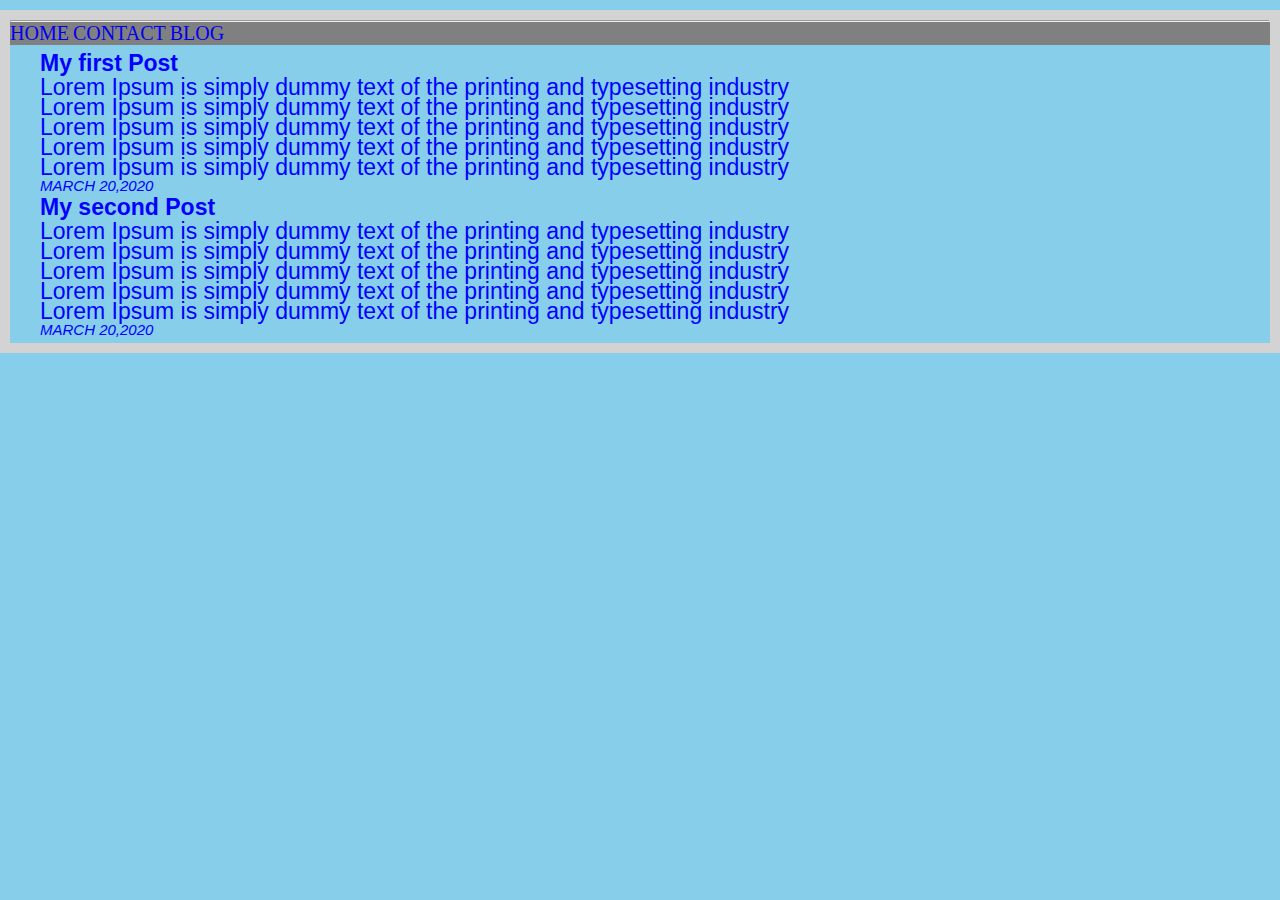
==== blog.html @ e4dfa09f "first draft" ====
<!DOCTYPE html>
<html lang="en">
<head>
    
    <meta charset="UTF-8">
    <meta name="viewport" content="width=device-width, initial-scale=1.0">
    <title>Blog </title>
    <link rel="stylesheet" href="./assets/style.css">

    <link rel="icon" type="image/ico " href= "C:\Users\user\Documents\mycv\assets\image\IMG_20191105_065017.jpg">
    <style>
        /*This is internal style*/
    
        /*ele {
            key: value
        }*/
        p{
            color: blue;
        }
        body{
            color: blue;
        }
    </style>

</head> 
<body>
   

    <hr>

<!--Navigation-->
<header>
    <nav>
        <ul>
            <li> <a href="index.html" > Home </a> </li>
             <li> <a href="contact.html" > contact </a> </li>
              <li> <a href="blog.html" > blog </a> </li>
        </ul>
    </nav>
    </header>
        <div id="content">
    <section>
        <p class="title"> My first Post </p>
        <article>
            <p> Lorem Ipsum is simply dummy text of the printing and typesetting industry </p>
            <p> Lorem Ipsum is simply dummy text of the printing and typesetting industry </p>
             <p> Lorem Ipsum is simply dummy text of the printing and typesetting industry </p>
              <p> Lorem Ipsum is simply dummy text of the printing and typesetting industry </p>
               <p> Lorem Ipsum is simply dummy text of the printing and typesetting industry</p>

        </article>
    <p class="date"> March 20,2020 </p> 
   <p class="title"> My second Post </p>
        <article>
            <p> Lorem Ipsum is simply dummy text of the printing and typesetting industry</p>
            <p>Lorem Ipsum is simply dummy text of the printing and typesetting industry</p>
             <p> Lorem Ipsum is simply dummy text of the printing and typesetting industry</p>
              <p> Lorem Ipsum is simply dummy text of the printing and typesetting industry </p>
               <p> Lorem Ipsum is simply dummy text of the printing and typesetting industry </p>
        </article>
    <p class="date"> March 20,2020 </p>
 


    </section>
    </div>



</body>
</html>
---- assets/style.css ----
/*Element [Tag]*/
*{
    padding:0;
    margin:0;
}
body{
    
    background-color: skyblue;
    border: solid 10px lightgrey;
    margin: 10px auto;

}
header{

    background-color: grey;
    text-transform: uppercase;
    

    
}
section{
    padding: 5px 30px;
    font-family: Arial, Helvetica, sans-serif;
}
article{
    line-height: 20px;
    text-align:justify;
    font-size: 23px;
}
.title{
    font-size: 23px;
    font-weight: bold;
}
.date{
    text-transform: uppercase; 
    font-style: italic;
    font-size:15px;

}
/*Changing the nature block /inline*/
nav>ul>li{
    display: inline-block;
    pad:100px 3px;
    font-size: 20px;
 
}
nav>ul>li>a{

    text-decoration: none;
}
nav>ul>li:hover{
    background-color: #ffffff;
}
img{
    width: 400px;
    height:400px;
    border-radius: 100%;
    float:left;
    margin-right: 20px;

}
#clear{
    clear:left;
}
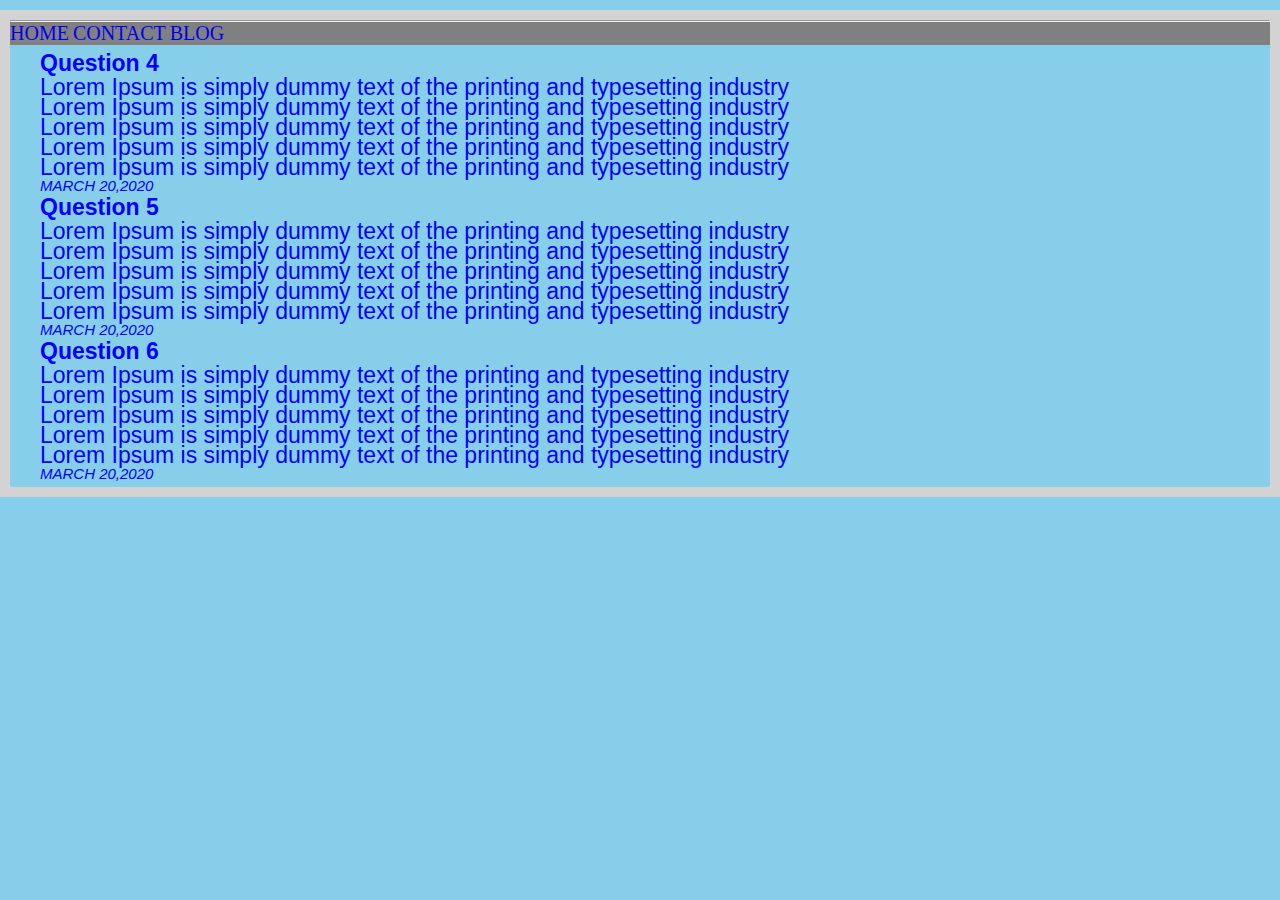
==== commit 789311ee: "fifth draft" ====
--- a/blog.html
+++ b/blog.html
@@ -40,7 +40,7 @@
     </header>
         <div id="content">
     <section>
-        <p class="title"> My first Post </p>
+        <p class="title"> Question 4 </p>
         <article>
             <p> Lorem Ipsum is simply dummy text of the printing and typesetting industry </p>
             <p> Lorem Ipsum is simply dummy text of the printing and typesetting industry </p>
@@ -50,7 +50,7 @@
 
         </article>
     <p class="date"> March 20,2020 </p> 
-   <p class="title"> My second Post </p>
+   <p class="title"> Question 5 </p>
         <article>
             <p> Lorem Ipsum is simply dummy text of the printing and typesetting industry</p>
             <p>Lorem Ipsum is simply dummy text of the printing and typesetting industry</p>
@@ -59,6 +59,15 @@
                <p> Lorem Ipsum is simply dummy text of the printing and typesetting industry </p>
         </article>
     <p class="date"> March 20,2020 </p>
+    <p class="title"> Question 6</p>
+    <article>
+        <p> Lorem Ipsum is simply dummy text of the printing and typesetting industry</p>
+        <p>Lorem Ipsum is simply dummy text of the printing and typesetting industry</p>
+         <p> Lorem Ipsum is simply dummy text of the printing and typesetting industry</p>
+          <p> Lorem Ipsum is simply dummy text of the printing and typesetting industry </p>
+           <p> Lorem Ipsum is simply dummy text of the printing and typesetting industry </p>
+    </article>
+<p class="date"> March 20,2020 </p>
  
 
 
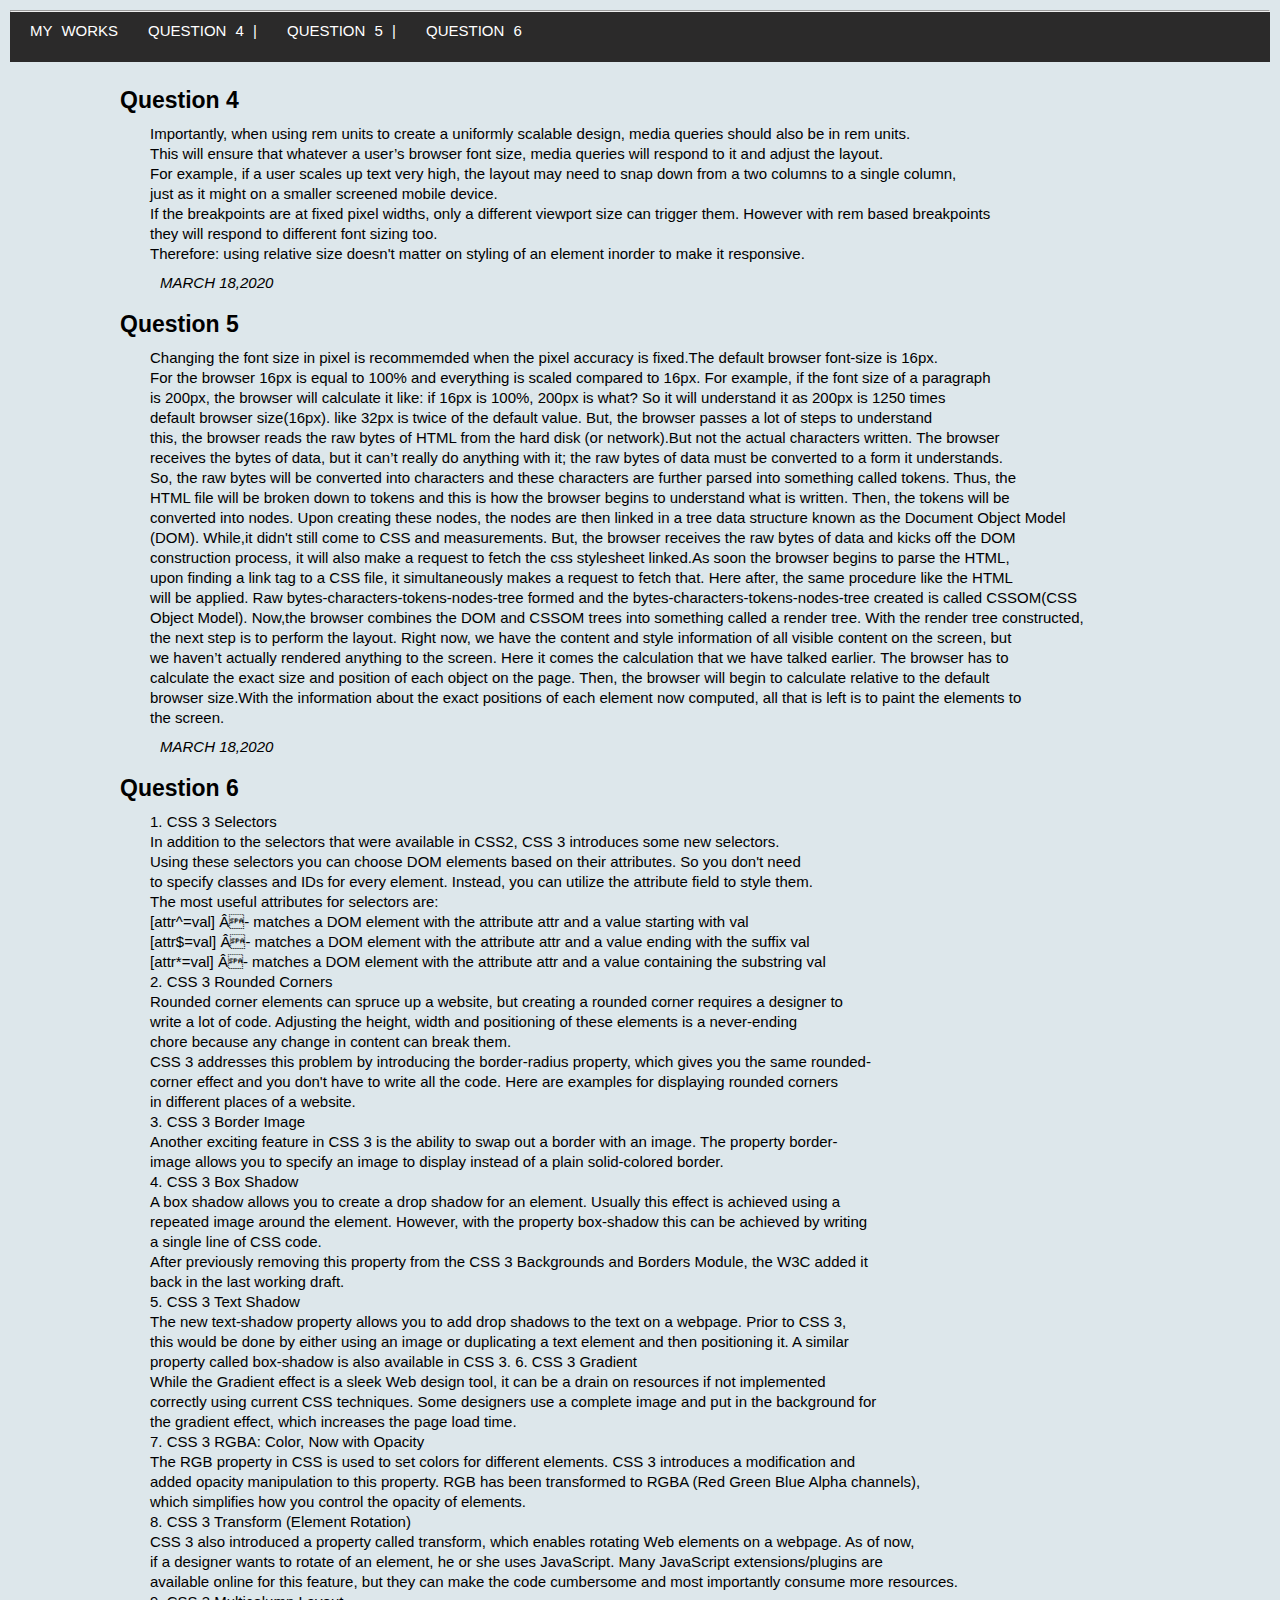
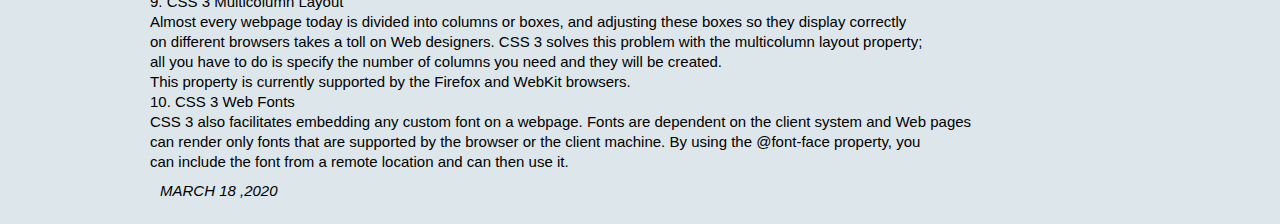
==== commit 97b91df2: "final commit" ====
--- a/blog.html
+++ b/blog.html
@@ -7,20 +7,8 @@
     <title>Blog </title>
     <link rel="stylesheet" href="./assets/style.css">
 
-    <link rel="icon" type="image/ico " href= "C:\Users\user\Documents\mycv\assets\image\IMG_20191105_065017.jpg">
-    <style>
-        /*This is internal style*/
+    <link rel="icon" type="image/ico " href= "./assets/image/IMG_20191105_065017.jpg">
     
-        /*ele {
-            key: value
-        }*/
-        p{
-            color: blue;
-        }
-        body{
-            color: blue;
-        }
-    </style>
 
 </head> 
 <body>
@@ -32,42 +20,123 @@
 <header>
     <nav>
         <ul>
-            <li> <a href="index.html" > Home </a> </li>
-             <li> <a href="contact.html" > contact </a> </li>
-              <li> <a href="blog.html" > blog </a> </li>
+            <li><a href="my works.html" target="_blank"> My works</a></li>
+            <li> <a href="#q4" > Question 4 |</a> </li>
+             <li> <a href="#q5" > Question 5 | </a> </li>
+              <li> <a href="#q6" > Question 6 </a> </li>
+            
         </ul>
     </nav>
     </header>
         <div id="content">
     <section>
-        <p class="title"> Question 4 </p>
+        <p class="title" id="q4
+        "> Question 4 </p>
         <article>
-            <p> Lorem Ipsum is simply dummy text of the printing and typesetting industry </p>
-            <p> Lorem Ipsum is simply dummy text of the printing and typesetting industry </p>
-             <p> Lorem Ipsum is simply dummy text of the printing and typesetting industry </p>
-              <p> Lorem Ipsum is simply dummy text of the printing and typesetting industry </p>
-               <p> Lorem Ipsum is simply dummy text of the printing and typesetting industry</p>
+            <p>
+                
+                Importantly, when using rem units to create a uniformly scalable design, media queries should also be in rem units.<br>
+        This will ensure that whatever a user’s browser font size,  media queries will respond to it and adjust the layout.<br>
 
+        For example, if a user scales up text very high, the layout may need to snap down from a two columns to a single column,<br>
+        just as it might on a smaller screened mobile device.<br>
+
+        If the breakpoints are at fixed pixel widths, only a different viewport size can trigger them. However with rem based breakpoints<br> 
+        they will respond to different font sizing too.<br>
+        Therefore: using relative size doesn't matter on styling of an element inorder to make it responsive.<br>
+
+            </p>
         </article>
-    <p class="date"> March 20,2020 </p> 
-   <p class="title"> Question 5 </p>
+    <p class="date"> March 18,2020 </p> 
+   <p class="title" id="q5"> Question 5 </p>
         <article>
-            <p> Lorem Ipsum is simply dummy text of the printing and typesetting industry</p>
-            <p>Lorem Ipsum is simply dummy text of the printing and typesetting industry</p>
-             <p> Lorem Ipsum is simply dummy text of the printing and typesetting industry</p>
-              <p> Lorem Ipsum is simply dummy text of the printing and typesetting industry </p>
-               <p> Lorem Ipsum is simply dummy text of the printing and typesetting industry </p>
+            <p>
+                Changing the font size in pixel is recommemded when the pixel accuracy is fixed.The default browser font-size is 16px. <br>
+            For the browser 16px is equal to 100% and everything is scaled compared to 16px. For example, if the font size of a paragraph<br> 
+            is 200px, the browser will calculate it like: if 16px is 100%, 200px is what? So it will understand it as 200px is 1250 times <br>
+            default browser size(16px). like 32px is twice of the default value. But, the browser passes a lot of steps to understand <br>
+            this, the browser reads the raw bytes of HTML from the hard disk (or network).But not the actual characters written. The browser<br>
+            receives the bytes of data, but it can’t really do anything with it; the raw bytes of data must be converted to a form it understands.<br>
+            So, the raw bytes will be converted into characters and these characters are further parsed into something called tokens. Thus, the <br>
+            HTML file will be broken down to tokens and this is how the browser begins to understand what is written. Then, the tokens will be <br>
+            converted into nodes. Upon creating these nodes, the nodes are then linked in a tree data structure known as the Document Object Model<br>
+            (DOM). While,it didn't still come to CSS and measurements. But, the browser receives the raw bytes of data and kicks off the DOM <br>
+            construction process, it will also make a request to fetch the css stylesheet linked.As soon the browser begins to parse the HTML,<br>
+            upon finding a link tag to a CSS file, it simultaneously makes a request to fetch that. Here after, the same procedure like the HTML <br>
+            will be applied. Raw bytes-characters-tokens-nodes-tree formed and the bytes-characters-tokens-nodes-tree created is called CSSOM(CSS <br>
+            Object Model). Now,the browser combines the DOM and CSSOM trees into something called a render tree. With the render tree constructed,<br> 
+            the next step is to perform the layout. Right now, we have the content and style information of all visible content on the screen, but<br>
+            we haven’t actually rendered anything to the screen. Here it comes the calculation that we have talked earlier. The browser has to<br>
+            calculate the exact size and position of each object on the page. Then, the browser will begin to calculate relative to the default <br>
+            browser size.With the information about the exact positions of each element now computed, all that is left is to paint the elements to<br>
+            the screen.
+                
+                
+                
+             </p>
         </article>
-    <p class="date"> March 20,2020 </p>
-    <p class="title"> Question 6</p>
+    <p class="date"> March 18,2020 </p>
+    <p class="title" id="q6"> Question 6</p>
     <article>
-        <p> Lorem Ipsum is simply dummy text of the printing and typesetting industry</p>
-        <p>Lorem Ipsum is simply dummy text of the printing and typesetting industry</p>
-         <p> Lorem Ipsum is simply dummy text of the printing and typesetting industry</p>
-          <p> Lorem Ipsum is simply dummy text of the printing and typesetting industry </p>
-           <p> Lorem Ipsum is simply dummy text of the printing and typesetting industry </p>
+        <p>
+            1. CSS 3 Selectors<br>
+In addition to the selectors that were available in CSS2, CSS 3 introduces some new selectors. <br>
+Using these selectors you can choose DOM elements based on their attributes. So you don't need <br>
+to specify classes and IDs for every element. Instead, you can utilize the attribute field to style them.<br>
+The most useful attributes for selectors are:<br>
+[attr^=val] Â- matches a DOM element with the attribute attr and a value starting with val<br>
+[attr$=val] Â- matches a DOM element with the attribute attr and a value ending with the suffix val<br>
+[attr*=val] Â- matches a DOM element with the attribute attr and a value containing the substring val<br>
+            2. CSS 3 Rounded Corners<br>
+Rounded corner elements can spruce up a website, but creating a rounded corner requires a designer to <br>
+write a lot of code. Adjusting the height, width and positioning of these elements is a never-ending <br>
+chore because any change in content can break them.<br>
+
+CSS 3 addresses this problem by introducing the border-radius property, which gives you the same rounded-<br>
+corner effect and you don't have to write all the code. Here are examples for displaying rounded corners <br>
+in different places of a website.<br>
+            3. CSS 3 Border Image<br>
+Another exciting feature in CSS 3 is the ability to swap out a border with an image. The property border-<br>
+image allows you to specify an image to display instead of a plain solid-colored border.<br>
+            4. CSS 3 Box Shadow<br>
+A box shadow allows you to create a drop shadow for an element. Usually this effect is achieved using a <br>
+repeated image around the element. However, with the property box-shadow this can be achieved by writing <br>
+a single line of CSS code.<br>
+
+After previously removing this property from the CSS 3 Backgrounds and Borders Module, the W3C added it <br>
+back in the last working draft.<br>
+            5. CSS 3 Text Shadow<br>
+The new text-shadow property allows you to add drop shadows to the text on a webpage. Prior to CSS 3, <br>
+this would be done by either using an image or duplicating a text element and then positioning it. A similar<br>
+ property called box-shadow is also available in CSS 3.
+            6. CSS 3 Gradient<br>
+While the Gradient effect is a sleek Web design tool, it can be a drain on resources if not implemented <br>
+correctly using current CSS techniques. Some designers use a complete image and put in the background for<br>
+ the gradient effect, which increases the page load time.<br>
+
+            7. CSS 3 RGBA: Color, Now with Opacity<br>
+The RGB property in CSS is used to set colors for different elements. CSS 3 introduces a modification and<br>
+ added opacity manipulation to this property. RGB has been transformed to RGBA (Red Green Blue Alpha channels),<br>
+ which simplifies how you control the opacity of elements.<br>
+            8. CSS 3 Transform (Element Rotation)<br>
+CSS 3 also introduced a property called transform, which enables rotating Web elements on a webpage. As of now,<br>
+ if a designer wants to rotate of an element, he or she uses JavaScript. Many JavaScript extensions/plugins are <br>
+available online for this feature, but they can make the code cumbersome and most importantly consume more resources.<br>
+            9. CSS 3 Multicolumn Layout<br>
+Almost every webpage today is divided into columns or boxes, and adjusting these boxes so they display correctly <br>
+on different browsers takes a toll on Web designers. CSS 3 solves this problem with the multicolumn layout property;<br>
+ all you have to do is specify the number of columns you need and they will be created.<br>
+
+This property is currently supported by the Firefox and WebKit browsers.<br>
+            10. CSS 3 Web Fonts<br>
+CSS 3 also facilitates embedding any custom font on a webpage. Fonts are dependent on the client system and Web pages <br>
+can render only fonts that are supported by the browser or the client machine. By using the @font-face property, you <br>
+can include the font from a remote location and can then use it.<br>
+
+
+        </p>
     </article>
-<p class="date"> March 20,2020 </p>
+<p class="date"> March 18 ,2020 </p>
  
 
 
--- a/assets/style.css
+++ b/assets/style.css
@@ -5,52 +5,65 @@
 }
 body{
     
-    background-color: skyblue;
-    border: solid 10px lightgrey;
-    margin: 10px auto;
+    background-color: rgb(221, 231, 235);
+    color: black;
+    margin: 10px ;
 
 }
 header{
+    overflow: hidden;
+    text-transform: uppercase;
+    margin-bottom: 10px;
+    background-color: rgb(43, 42, 42);
+    font-size: large;
+    font-family: 'Lucida Sans', 'Lucida Sans Regular', 'Lucida Grande', 'Lucida Sans Unicode', Geneva, Verdana, sans-serif;
+    word-spacing: 5px;
+    height: 50px;
+    /* width: 90%; */
 
-    background-color: grey;
-    text-transform: uppercase;
-    
+}
+nav>ul>li{
+     display: inline-block;
+     padding-left: 20px;
+     padding-top:10px ;
+     font-size: 15px;
 
-    
+}
+
+nav>ul>li>a{
+     color: white; 
+    text-decoration: none;
+}
+nav>ul>li:hover{
+    background-color:rgb(134, 128, 128);
 }
 section{
-    padding: 5px 30px;
-    font-family: Arial, Helvetica, sans-serif;
+    padding: 5px 100px;
+    font-family: 'Lucida Sans', 'Lucida Sans Regular', 'Lucida Grande', 'Lucida Sans Unicode', Geneva, Verdana, sans-serif;
 }
 article{
     line-height: 20px;
-    text-align:justify;
-    font-size: 23px;
+     text-align:justify;
+    font-size: 15px;
 }
 .title{
+    margin: 10px;
     font-size: 23px;
     font-weight: bold;
+    
+}
+p{
+    margin-left: 40px;
 }
 .date{
+    padding: 10px;
     text-transform: uppercase; 
     font-style: italic;
     font-size:15px;
 
 }
 /*Changing the nature block /inline*/
-nav>ul>li{
-    display: inline-block;
-    pad:100px 3px;
-    font-size: 20px;
- 
-}
-nav>ul>li>a{
 
-    text-decoration: none;
-}
-nav>ul>li:hover{
-    background-color: #ffffff;
-}
 img{
     width: 400px;
     height:400px;
@@ -60,6 +73,6 @@
 
 }
 #clear{
-    clear:left;
+     clear:left;
 }
 
